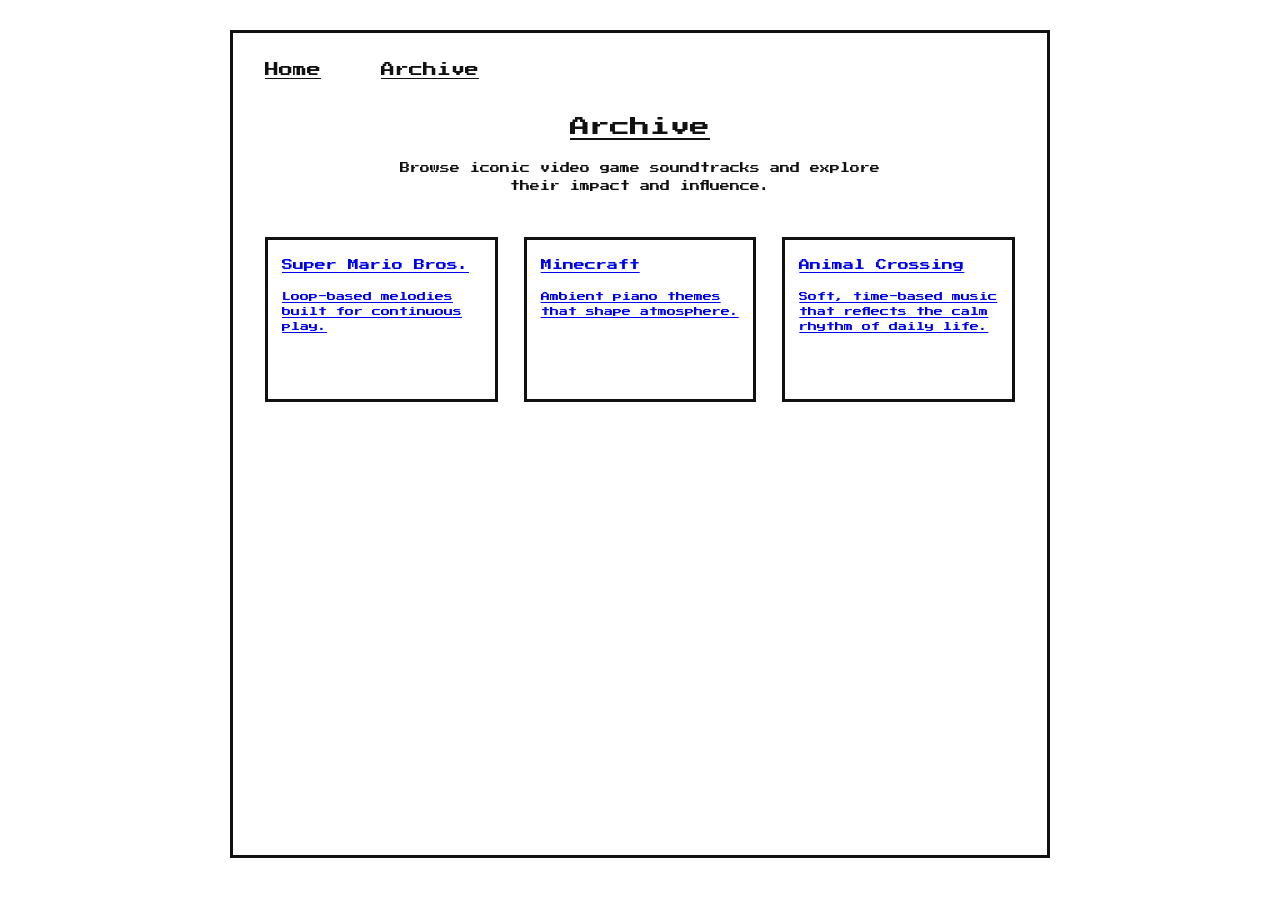
==== archive/archive.html @ 391d608e "." ====
<!DOCTYPE html>
<html lang="en">
<head>
  <meta charset="UTF-8" />
  <meta name="viewport" content="width=device-width, initial-scale=1.0"/>
  <title>Archive | Game Soundtrack Archive</title>

  <link rel="stylesheet" href="/homepage.css" />
  <link href="https://fonts.googleapis.com/css2?family=Press+Start+2P&display=swap" rel="stylesheet" />
</head>

<body>

<main class="page-frame">

  <!-- NAV -->
  <header class="top-nav">
    <nav>
      <ul class="nav-links">
        <li><a href="/index.html">Home</a></li>
        <li><a href="/archive/archive.html">Archive</a></li>
      </ul>
    </nav>
  </header>

  <!-- TITLE -->
  <section class="hero-section">
    <h1 class="section-title">Archive</h1>
    <p class="hero-text">
      Browse iconic video game soundtracks and explore their impact and influence.
    </p>
  </section>

  <!-- CARDS -->
  <section class="featured-section">

    <div class="card-row">

      <a href="/archive/iconic-games/mario.html" class="sound-card">
        <h3>Super Mario Bros.</h3>
        <p>Loop-based melodies built for continuous play.</p>
      </a>

      <a href="/archive/iconic-games/minecraft.html" class="sound-card">
        <h3>Minecraft</h3>
        <p>Ambient piano themes that shape atmosphere.</p>
      </a>

      <a href="/archive/iconic-games/animal-crossing.html" class="sound-card">
        <h3>Animal Crossing</h3>
        <p>Soft, time-based music that reflects the calm rhythm of daily life.</p>
      </a>

    </div>

  </section>

</main>

</body>
</html>
---- homepage.css ----
@import url('https://fonts.googleapis.com/css2?family=Press+Start+2P&display=swap');

* {
  box-sizing: border-box;
}

body {
  margin: 0;
  background: #ffffff;
  color: #111111;
  font-family: 'Press Start 2P', cursive;
}

.page-frame {
  max-width: 820px;
  margin: 30px auto;
  border: 3px solid #111111;
  min-height: 92vh;
  padding: 28px 32px 50px;
}

/* -------------------- NAV -------------------- */

.top-nav {
  margin-bottom: 40px;
}

.nav-links {
  list-style: none;
  display: flex;
  gap: 60px;
  margin: 0;
  padding: 0;
}

.nav-links a {
  text-decoration: underline;
  color: #111111;
  font-size: 14px;
}

/* -------------------- HERO -------------------- */

.hero-section {
  text-align: center;
  margin-bottom: 42px;
}

.section-title {
  font-size: 20px;
  font-weight: normal;
  margin: 0 0 22px;
  text-decoration: underline;
}

.hero-lines {
  display: flex;
  flex-direction: column;
  gap: 18px;
  align-items: center;
  margin-bottom: 24px;
}

.hero-lines span {
  display: block;
  width: 54%;
  height: 18px;
  border-bottom: 3px wavy #111111;
}

.hero-text {
  max-width: 520px;
  margin: 0 auto;
  font-size: 10px;
  line-height: 1.8;
}

/* -------------------- CTA -------------------- */

.cta-box {
  border: 3px solid #111111;
  padding: 34px 20px 24px;
  text-align: center;
  margin: 0 auto 42px;
  max-width: 560px;
}

.cta-box h2 {
  margin: 0 0 18px;
  font-size: 18px;
  font-weight: normal;
}

.start-btn {
  display: inline-block;
  border: 3px solid #111111;
  padding: 12px 28px;
  text-decoration: none;
  color: #111111;
  font-size: 12px;
  background: #ffffff;
}

.start-btn:hover {
  background: #111111;
  color: #ffffff;
}

/* -------------------- FEATURED -------------------- */

.featured-section {
  margin-top: 18px;
}

.featured-title {
  text-align: center;
  font-size: 18px;
  font-weight: normal;
  margin: 0 0 28px;
}

.card-row {
  display: grid;
  grid-template-columns: repeat(3, 1fr);
  gap: 26px;
}

.sound-card {
  min-height: 165px;
  border: 3px solid #111111;
  padding: 18px 14px;
}

.sound-card h3 {
  margin: 0 0 14px;
  font-size: 11px;
  line-height: 1.5;
  font-weight: normal;
}

.sound-card p {
  margin: 0;
  font-size: 9px;
  line-height: 1.7;
}

/* -------------------- MOBILE -------------------- */

@media (max-width: 768px) {
  .page-frame {
    margin: 12px;
    padding: 20px 18px 36px;
  }

  .nav-links {
    gap: 28px;
  }

  .nav-links a {
    font-size: 11px;
  }

  .section-title,
  .cta-box h2,
  .featured-title {
    font-size: 14px;
    line-height: 1.5;
  }

  .hero-lines span {
    width: 78%;
  }

  .hero-text {
    font-size: 9px;
    line-height: 1.8;
  }

  .start-btn {
    font-size: 10px;
    padding: 10px 22px;
  }

  .card-row {
    grid-template-columns: 1fr;
    gap: 18px;
  }

  .sound-card {
    min-height: auto;
  }
}
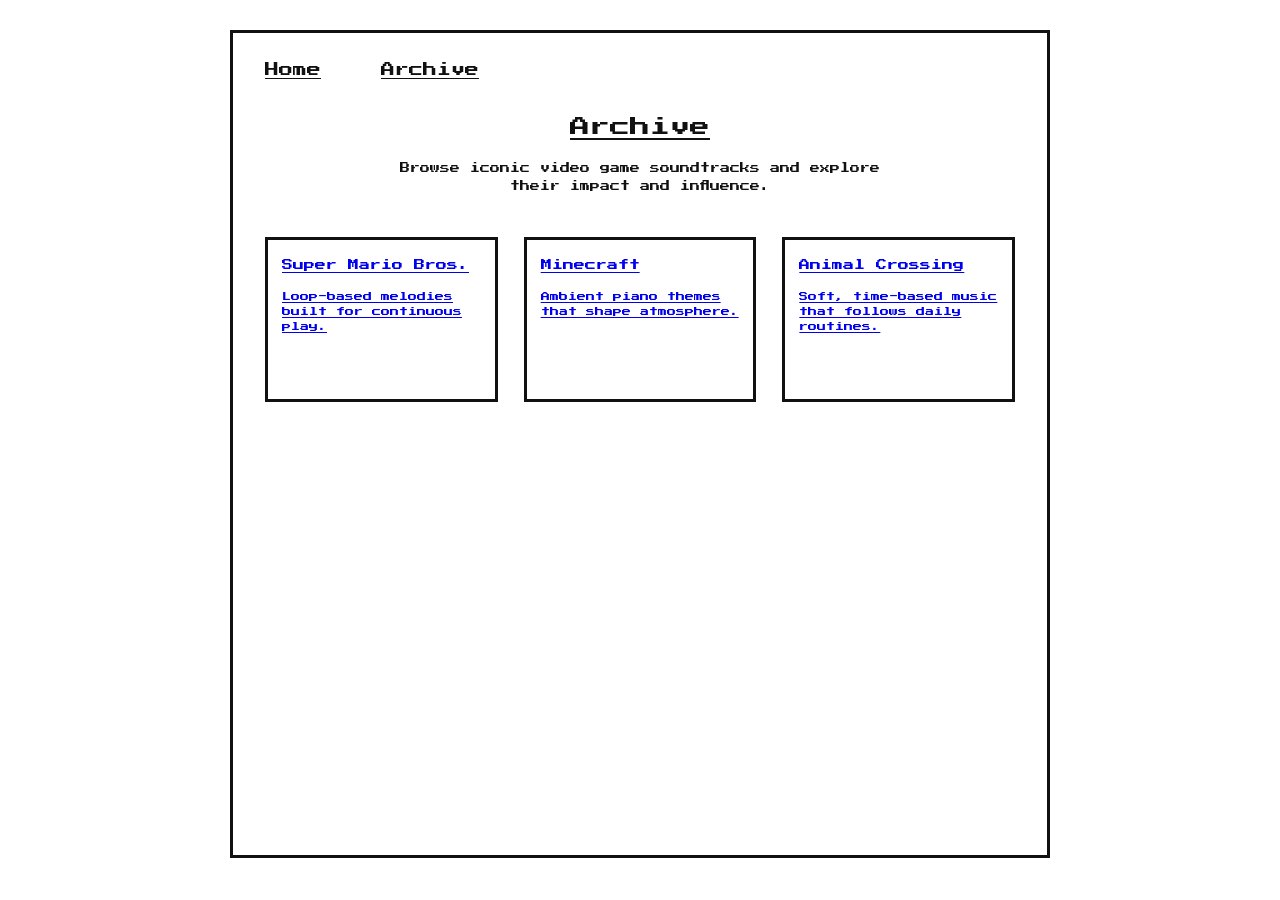
==== commit c62979b6: "." ====
--- a/archive/archive.html
+++ b/archive/archive.html
@@ -5,7 +5,7 @@
   <meta name="viewport" content="width=device-width, initial-scale=1.0"/>
   <title>Archive | Game Soundtrack Archive</title>
 
-  <link rel="stylesheet" href="/homepage.css" />
+  <link rel="stylesheet" href="../homepage.css" />
   <link href="https://fonts.googleapis.com/css2?family=Press+Start+2P&display=swap" rel="stylesheet" />
 </head>
 
@@ -17,8 +17,8 @@
   <header class="top-nav">
     <nav>
       <ul class="nav-links">
-        <li><a href="/index.html">Home</a></li>
-        <li><a href="/archive/archive.html">Archive</a></li>
+        <li><a href="../index.html">Home</a></li>
+        <li><a href="archive.html">Archive</a></li>
       </ul>
     </nav>
   </header>
@@ -36,19 +36,19 @@
 
     <div class="card-row">
 
-      <a href="/archive/iconic-games/mario.html" class="sound-card">
+      <a href="iconic-games/mario.html" class="sound-card">
         <h3>Super Mario Bros.</h3>
         <p>Loop-based melodies built for continuous play.</p>
       </a>
 
-      <a href="/archive/iconic-games/minecraft.html" class="sound-card">
+      <a href="iconic-games/minecraft.html" class="sound-card">
         <h3>Minecraft</h3>
         <p>Ambient piano themes that shape atmosphere.</p>
       </a>
 
-      <a href="/archive/iconic-games/animal-crossing.html" class="sound-card">
+      <a href="iconic-games/animal-crossing.html" class="sound-card">
         <h3>Animal Crossing</h3>
-        <p>Soft, time-based music that reflects the calm rhythm of daily life.</p>
+        <p>Soft, time-based music that follows daily routines.</p>
       </a>
 
     </div>
